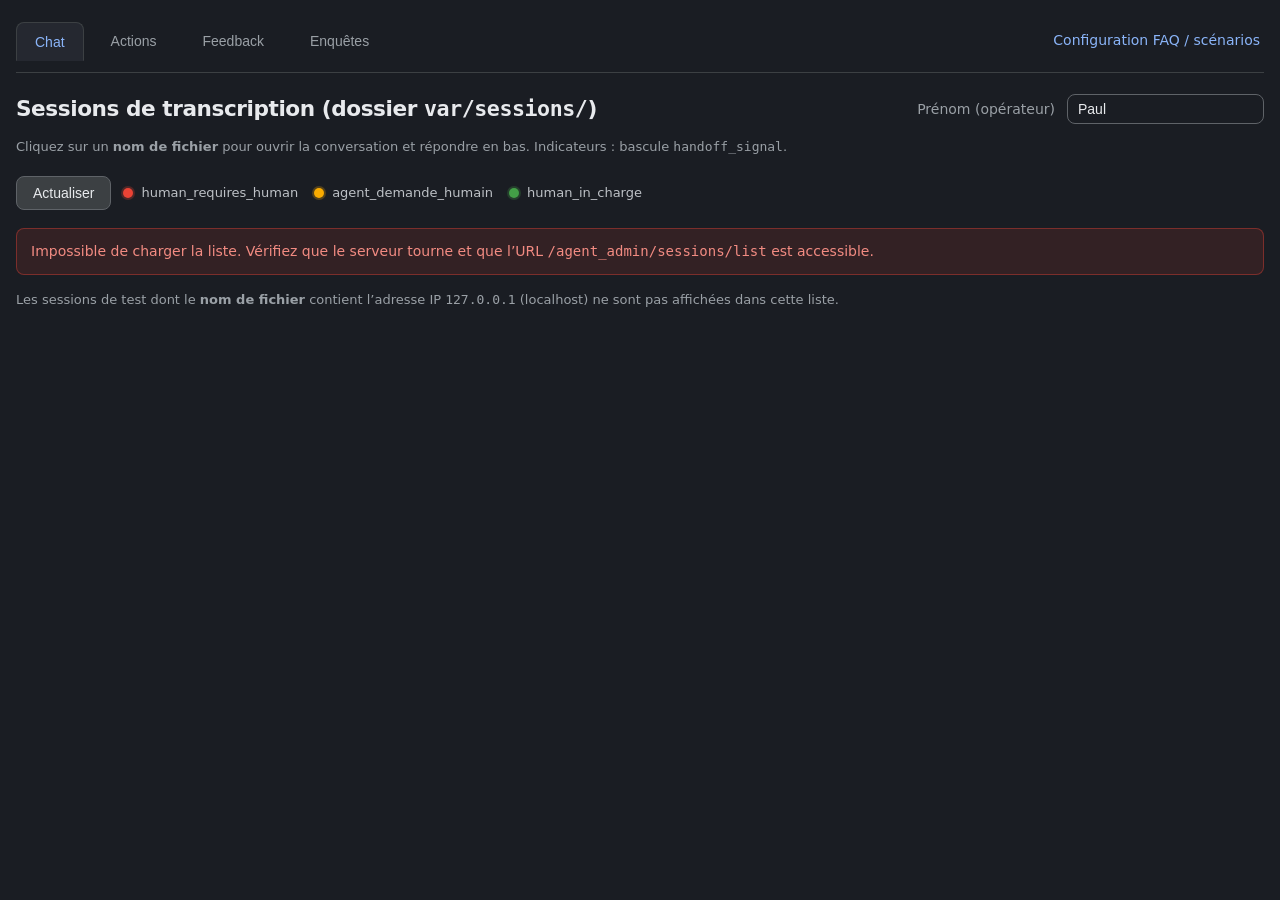
==== static/admin/agent_admin.htm @ ee6180fd "First commit" ====
<!DOCTYPE html>
<html lang="fr">
<head>
  <meta charset="UTF-8" />
  <meta name="viewport" content="width=device-width, initial-scale=1.0" />
  <title>Sessions chat — admin</title>
  <style>
    * { box-sizing: border-box; }
    body {
      font-family: system-ui, Segoe UI, Roboto, sans-serif;
      margin: 0;
      background: #1a1d23;
      color: #e8eaed;
      min-height: 100vh;
      line-height: 1.45;
    }
    .wrap {
      width: 100%;
      max-width: none;
      margin: 0;
      padding: 20px 16px 32px;
    }
    h1 {
      font-size: 1.35rem;
      font-weight: 600;
      margin: 0 0 6px;
      letter-spacing: -0.02em;
    }
    .sub {
      font-size: 13px;
      color: #9aa0a6;
      margin-bottom: 20px;
    }
    .toolbar {
      display: flex;
      flex-wrap: wrap;
      gap: 12px;
      align-items: center;
      margin-bottom: 18px;
    }
    button {
      background: #3c4043;
      color: #e8eaed;
      border: 1px solid #5f6368;
      border-radius: 8px;
      padding: 8px 16px;
      font-size: 14px;
      cursor: pointer;
    }
    button:hover { background: #4a4d51; }
    button.primary {
      background: #1a73e8;
      border-color: #1a73e8;
    }
    button.primary:hover { background: #1967d2; }
    button:disabled { opacity: 0.5; cursor: not-allowed; }
    .legend {
      display: flex;
      flex-wrap: wrap;
      gap: 16px;
      font-size: 13px;
      color: #bdc1c6;
    }
    .legend span {
      display: inline-flex;
      align-items: center;
      gap: 8px;
    }
    .dot {
      width: 10px;
      height: 10px;
      border-radius: 50%;
      flex-shrink: 0;
    }
    .dot-red { background: #ea4335; box-shadow: 0 0 0 2px rgba(234, 67, 53, 0.25); }
    .dot-orange { background: #f9ab00; box-shadow: 0 0 0 2px rgba(249, 171, 0, 0.25); }
    .dot-green { background: #43a047; box-shadow: 0 0 0 2px rgba(67, 160, 71, 0.25); }
    .err {
      background: rgba(234, 67, 53, 0.12);
      border: 1px solid rgba(234, 67, 53, 0.4);
      color: #f28b82;
      padding: 12px 14px;
      border-radius: 8px;
      font-size: 14px;
      margin-bottom: 16px;
    }
    .table-wrap {
      overflow-x: auto;
      border: 1px solid #3c4043;
      border-radius: 10px;
      background: #252830;
      width: 100%;
    }
    table {
      width: 100%;
      min-width: 1500px;
      border-collapse: collapse;
      font-size: 13px;
    }
    th, td {
      text-align: left;
      padding: 10px 12px;
      border-bottom: 1px solid #3c4043;
      vertical-align: middle;
    }
    th {
      background: #2d3139;
      color: #9aa0a6;
      font-weight: 600;
      font-size: 11px;
      text-transform: uppercase;
      letter-spacing: 0.04em;
    }
    tr:last-child td { border-bottom: none; }
    tr:hover td { background: rgba(255, 255, 255, 0.03); }
    tr.row-online td { font-weight: 700; }
    tr.row-last-user td { color: #ff6b6b; }
    tr.row-last-user td a { color: #ff6b6b !important; }
    .flags {
      display: flex;
      gap: 6px;
      align-items: center;
    }
    .mono {
      font-family: ui-monospace, "Cascadia Code", Consolas, monospace;
      font-size: 12px;
      word-break: break-all;
    }
    .last-message-cell {
      min-width: 280px;
      max-width: 520px;
    }
    .last-author {
      font-size: 11px;
      text-transform: uppercase;
      letter-spacing: 0.04em;
      color: #9aa0a6;
      margin-bottom: 4px;
      font-weight: 700;
    }
    .last-content {
      white-space: nowrap;
      overflow: hidden;
      text-overflow: ellipsis;
    }
    a.file-link {
      color: #8ab4f8;
      text-decoration: none;
    }
    a.file-link:hover { text-decoration: underline; }
    a.muted-link {
      color: #9aa0a6;
      font-size: 13px;
      text-decoration: none;
    }
    a.muted-link:hover { color: #bdc1c6; }
    .muted { color: #9aa0a6; }
    .loading { color: #9aa0a6; font-size: 14px; }
    .archive-btn {
      display: inline-flex;
      align-items: center;
      justify-content: center;
      width: 34px;
      height: 34px;
      padding: 0;
      border-radius: 8px;
      font-size: 18px;
      line-height: 1;
    }

    /* Vue conversation */
    #view-detail {
      display: none;
      flex-direction: column;
      min-height: calc(100vh - 56px);
    }
    #view-detail.active { display: flex; }
    #view-list.hidden { display: none; }
    .detail-top {
      margin-bottom: 16px;
    }
    .detail-top h1 { margin-bottom: 8px; }
    .detail-meta {
      font-size: 13px;
      color: #9aa0a6;
      display: flex;
      flex-wrap: wrap;
      gap: 12px 20px;
      align-items: center;
    }
    .detail-meta code { font-size: 12px; color: #bdc1c6; }
    .conv-wrap {
      flex: 1;
      display: flex;
      flex-direction: column;
      min-height: 320px;
      border: 1px solid #3c4043;
      border-radius: 10px;
      background: #252830;
      overflow: hidden;
    }
    #messages {
      flex: 1;
      overflow-y: auto;
      padding: 16px 18px;
      display: flex;
      flex-direction: column;
      gap: 12px;
    }
    .msg {
      max-width: 92%;
      padding: 10px 14px;
      border-radius: 12px;
      font-size: 14px;
      line-height: 1.45;
      white-space: pre-wrap;
      word-wrap: break-word;
    }
    .msg .msg-time {
      font-size: 11px;
      opacity: 0.75;
      margin-top: 6px;
    }
    .msg-user {
      align-self: flex-end;
      background: #3949ab;
      color: #fff;
      border-bottom-right-radius: 4px;
    }
    .msg-bot {
      align-self: flex-start;
      background: #3c4043;
      color: #e8eaed;
      border-bottom-left-radius: 4px;
    }
    .msg-human {
      align-self: flex-start;
      background: #1b3a2f;
      color: #c8e6c9;
      border-left: 3px solid #43a047;
      border-bottom-left-radius: 4px;
    }
    .msg-human .human-badge {
      font-size: 11px;
      font-weight: 700;
      letter-spacing: 0.06em;
      text-transform: uppercase;
      color: #81c784;
      margin-bottom: 6px;
    }
    .composer {
      display: flex;
      flex-direction: column;
      gap: 10px;
      padding: 14px 16px;
      border-top: 1px solid #3c4043;
      background: #2d3139;
    }
    .composer label {
      font-size: 12px;
      color: #9aa0a6;
      font-weight: 500;
    }
    .composer textarea {
      width: 100%;
      min-height: 72px;
      max-height: 200px;
      resize: vertical;
      font-family: inherit;
      font-size: 14px;
      padding: 10px 12px;
      border: 1px solid #5f6368;
      border-radius: 8px;
      background: #1a1d23;
      color: #e8eaed;
    }
    .composer textarea:focus {
      outline: none;
      border-color: #8ab4f8;
    }
    .composer-actions {
      display: flex;
      gap: 10px;
      align-items: center;
      flex-wrap: wrap;
    }
    .status-pill {
      display: inline-flex;
      align-items: center;
      gap: 6px;
      padding: 4px 10px;
      border-radius: 999px;
      border: 1px solid #5f6368;
      font-size: 12px;
    }
    .status-pill.online {
      border-color: #43a047;
      color: #81c784;
    }
    .composer-hint {
      font-size: 12px;
      color: #9aa0a6;
    }
    .panel-heading-row {
      display: flex;
      flex-wrap: wrap;
      align-items: center;
      justify-content: space-between;
      gap: 12px 20px;
      margin-bottom: 6px;
    }
    .panel-heading-row h1 {
      margin: 0;
      flex: 1 1 auto;
      min-width: min(100%, 280px);
    }
    .admin-prenom-bar {
      display: flex;
      flex-wrap: wrap;
      align-items: center;
      gap: 8px 12px;
      margin-bottom: 0;
      font-size: 14px;
      flex: 0 0 auto;
    }
    .admin-prenom-bar label {
      color: #9aa0a6;
      font-weight: 500;
    }
    .admin-prenom-bar .admin-prenom-input {
      min-width: 120px;
      max-width: 200px;
      padding: 6px 10px;
      border: 1px solid #5f6368;
      border-radius: 8px;
      background: #1a1d23;
      color: #e8eaed;
      font-size: 14px;
    }
    .admin-prenom-bar .admin-prenom-input:focus {
      outline: none;
      border-color: #8ab4f8;
    }
    .admin-tabs-row {
      display: flex;
      flex-wrap: wrap;
      align-items: flex-end;
      justify-content: space-between;
      gap: 12px 16px;
      margin-bottom: 20px;
      border-bottom: 1px solid #3c4043;
      padding-bottom: 12px;
    }
    .admin-tabs {
      display: flex;
      flex-wrap: wrap;
      gap: 8px;
      margin-bottom: 0;
      border-bottom: none;
      padding-bottom: 0;
      flex: 1 1 auto;
    }
    .admin-config-link {
      color: #8ab4f8;
      font-size: 14px;
      text-decoration: none;
      padding: 10px 4px;
      white-space: nowrap;
      flex-shrink: 0;
    }
    .admin-config-link:hover {
      text-decoration: underline;
    }
    .admin-tabs button.tab {
      background: transparent;
      border: 1px solid transparent;
      border-radius: 8px 8px 0 0;
      padding: 10px 18px;
      font-size: 14px;
      font-weight: 500;
      color: #9aa0a6;
    }
    .admin-tabs button.tab:hover {
      background: rgba(255, 255, 255, 0.04);
      color: #e8eaed;
    }
    .admin-tabs button.tab.active {
      background: #252830;
      border-color: #3c4043;
      border-bottom-color: #252830;
      color: #8ab4f8;
      margin-bottom: -1px;
    }
    .tab-panel.hidden { display: none; }
    .record-detail {
      margin-top: 18px;
      border: 1px solid #3c4043;
      border-radius: 10px;
      background: #1a1d23;
      padding: 14px 16px;
      display: none;
    }
    .record-detail.open { display: block; }
    .record-detail pre {
      margin: 12px 0 0;
      padding: 12px;
      background: #252830;
      border-radius: 8px;
      overflow-x: auto;
      font-size: 12px;
      line-height: 1.4;
      white-space: pre-wrap;
      word-break: break-word;
    }
    .record-detail-head {
      display: flex;
      flex-wrap: wrap;
      gap: 10px 16px;
      align-items: center;
      justify-content: space-between;
    }
    tr.row-record-selected td { background: rgba(138, 180, 248, 0.08); }
  </style>
</head>
<body>
  <div class="wrap">
    <datalist id="prenoms-suggestions">
      <option value="Paul"></option>
      <option value="Pierre"></option>
      <option value="Anne"></option>
    </datalist>
    <div id="view-list">
      <div class="admin-tabs-row">
        <nav class="admin-tabs" id="admin-tabs" aria-label="Sections admin">
          <button type="button" class="tab active" data-tab="chat">Chat</button>
          <button type="button" class="tab" data-tab="actions">Actions</button>
          <button type="button" class="tab" data-tab="feedback">Feedback</button>
          <button type="button" class="tab" data-tab="surveys">Enquêtes</button>
        </nav>
        <a class="admin-config-link" href="/admin/configuration.htm">Configuration FAQ / scénarios</a>
      </div>

      <div id="panel-chat" class="tab-panel">
        <div class="panel-heading-row">
          <h1>Sessions de transcription (dossier <code>var/sessions/</code>)</h1>
          <div class="admin-prenom-bar">
            <label for="admin-prenom">Prénom (opérateur)</label>
            <input
              type="text"
              id="admin-prenom"
              class="admin-prenom-input"
              list="prenoms-suggestions"
              placeholder="Paul"
              autocomplete="off"
              maxlength="200"
            />
          </div>
        </div>
        <p class="sub">Cliquez sur un <strong>nom de fichier</strong> pour ouvrir la conversation et répondre en bas. Indicateurs : bascule <code>handoff_signal</code>.</p>
        <div class="toolbar">
          <button type="button" id="btn-refresh">Actualiser</button>
          <div class="legend">
            <span><span class="dot dot-red" aria-hidden="true"></span> human_requires_human</span>
            <span><span class="dot dot-orange" aria-hidden="true"></span> agent_demande_humain</span>
            <span><span class="dot dot-green" aria-hidden="true"></span> human_in_charge</span>
          </div>
        </div>
        <div id="msg"></div>
        <div id="content" class="loading">Chargement…</div>
        <p class="sub list-filter-note">Les sessions de test dont le <strong>nom de fichier</strong> contient l’adresse IP <code>127.0.0.1</code> (localhost) ne sont pas affichées dans cette liste.</p>
      </div>

      <div id="panel-actions" class="tab-panel hidden">
        <h1>Call to action (dossier <code>var/records/actions/</code>)</h1>
        <p class="sub">Rappels, newsletter et autres actions enregistrées par l’agent.</p>
        <div class="toolbar">
          <button type="button" class="btn-tab-refresh" data-sources="actions">Actualiser</button>
        </div>
        <div class="tab-msg" data-panel="actions"></div>
        <div class="tab-content loading" data-panel="actions">Chargement…</div>
        <div class="record-detail" id="record-detail-actions" data-panel="actions"></div>
      </div>

      <div id="panel-feedback" class="tab-panel hidden">
        <h1>Feedbacks (dossiers <code>var/records/feedback/</code> et <code>var/records/feedback_agent/</code>)</h1>
        <p class="sub">Retours sur les pages et notation de l’agent conversationnel.</p>
        <div class="toolbar">
          <button type="button" class="btn-tab-refresh" data-sources="feedback,feedback_agent">Actualiser</button>
        </div>
        <div class="tab-msg" data-panel="feedback"></div>
        <div class="tab-content loading" data-panel="feedback">Chargement…</div>
        <div class="record-detail" id="record-detail-feedback" data-panel="feedback"></div>
      </div>

      <div id="panel-surveys" class="tab-panel hidden">
        <h1>Enquêtes (dossier <code>var/records/surveys/</code>)</h1>
        <p class="sub">Réponses aux sondages rapides proposés par le chat.</p>
        <div class="toolbar">
          <button type="button" class="btn-tab-refresh" data-sources="surveys">Actualiser</button>
        </div>
        <div class="tab-msg" data-panel="surveys"></div>
        <div class="tab-content loading" data-panel="surveys">Chargement…</div>
        <div class="record-detail" id="record-detail-surveys" data-panel="surveys"></div>
      </div>
    </div>

    <div id="view-detail">
      <div class="detail-top">
        <a class="muted-link" href="/agent_admin/" id="detail-back">← Retour à la liste</a>
        <div class="panel-heading-row">
          <h1 id="detail-title">Conversation</h1>
          <div class="admin-prenom-bar">
            <label for="admin-prenom-detail">Prénom (opérateur)</label>
            <input
              type="text"
              id="admin-prenom-detail"
              class="admin-prenom-input"
              list="prenoms-suggestions"
              placeholder="Paul"
              autocomplete="off"
              maxlength="200"
            />
          </div>
        </div>
        <div class="detail-meta" id="detail-meta"></div>
      </div>
      <div class="conv-wrap">
        <div id="messages"></div>
        <div class="composer">
          <label for="human-reply">Réponse humaine (visible côté <code>chat.htm</code> avec le badge Humain)</label>
          <textarea id="human-reply" placeholder="Votre message au visiteur…" maxlength="8000"></textarea>
          <div class="composer-actions">
            <button type="button" class="primary" id="btn-send-human">Envoyer la réponse</button>
            <button type="button" id="btn-reload-conv">Recharger</button>
            <span class="composer-hint" id="send-status"></span>
          </div>
        </div>
      </div>
    </div>
  </div>
  <script src="/static/admin/admin-auth.js"></script>
  <script>
    const fetch = AdminAuth.fetch.bind(AdminAuth);
    const API_LIST = "/agent_admin/sessions/list";
    const API_ARCHIVE = "/agent_admin/sessions/archive";
    const API_RECORDS_LIST = "/agent_admin/records/list";
    const API_RECORDS_FILE = "/agent_admin/records/file";
    const API_POLL = "/agent/prompt";
    const API_HUMAN = "/agent_admin/human";
    const API_HUMAN_IN_CHARGE = "/agent_admin/human-in-charge";
    const STORAGE_PRENOM = "agent_admin_prenom";
    const TAB_IDS = ["chat", "actions", "feedback", "surveys"];
    const TAB_LABELS = {
      chat: "Chat",
      actions: "Actions",
      feedback: "Feedback",
      surveys: "Enquêtes",
    };
    const RECORD_SOURCES_BY_TAB = {
      actions: ["actions"],
      feedback: ["feedback", "feedback_agent"],
      surveys: ["surveys"],
    };

    const viewList = document.getElementById("view-list");
    const viewDetail = document.getElementById("view-detail");
    const messagesEl = document.getElementById("messages");
    const detailMeta = document.getElementById("detail-meta");
    const detailTitle = document.getElementById("detail-title");
    const humanReply = document.getElementById("human-reply");
    const btnSendHuman = document.getElementById("btn-send-human");
    const btnReloadConv = document.getElementById("btn-reload-conv");
    const sendStatus = document.getElementById("send-status");

    let detailQueryFile = null;
    let detailQuerySession = null;
    let detailHumanInCharge = false;
    let activeTab = "chat";
    let selectedRecord = null;

    function esc(s) {
      if (s == null || s === "") return "—";
      const t = document.createElement("div");
      t.textContent = String(s);
      return t.innerHTML;
    }

    function dot(className, title) {
      return '<span class="dot ' + className + '" title="' + esc(title) + '" role="img" aria-label="' + esc(title) + '"></span>';
    }

    function isLocalhostSessionFilename(file) {
      return String(file || "").includes("127.0.0.1");
    }

    function updateTabLabel(tabId, count) {
      const btn = document.querySelector('#admin-tabs button.tab[data-tab="' + tabId + '"]');
      if (!btn) return;
      const label = TAB_LABELS[tabId] || tabId;
      const n = Math.max(0, Number(count) || 0);
      btn.textContent = label + " (" + n + ")";
    }

    async function countChatSessions() {
      const r = await fetch(API_LIST, { credentials: "same-origin" });
      if (!r.ok) throw new Error("HTTP " + r.status);
      const data = await r.json();
      return (Array.isArray(data.sessions) ? data.sessions : []).filter(function (s) {
        return !isLocalhostSessionFilename(s && s.file);
      }).length;
    }

    async function countRecordsForTab(tabId) {
      const sources = RECORD_SOURCES_BY_TAB[tabId] || [];
      if (!sources.length) return 0;
      const batches = await Promise.all(sources.map(fetchRecordsForSource));
      return batches.flat().length;
    }

    async function refreshAllTabCounts() {
      const results = await Promise.allSettled([
        countChatSessions(),
        countRecordsForTab("actions"),
        countRecordsForTab("feedback"),
        countRecordsForTab("surveys"),
      ]);
      if (results[0].status === "fulfilled") updateTabLabel("chat", results[0].value);
      if (results[1].status === "fulfilled") updateTabLabel("actions", results[1].value);
      if (results[2].status === "fulfilled") updateTabLabel("feedback", results[2].value);
      if (results[3].status === "fulfilled") updateTabLabel("surveys", results[3].value);
    }

    function renderRows(sessions) {
      if (!sessions.length) {
        return '<p class="muted">Aucun fichier de session trouvé (JSON de transcription dans <code>var/sessions/</code>).</p>';
      }
      let html = '<div class="table-wrap"><table><thead><tr>';
      html += "<th>Signaux</th><th>Etat</th><th>En ligne</th><th>Dernier message</th><th>Session</th><th>Mise à jour</th><th>IP</th><th>Archiver</th>";
      html += "</tr></thead><tbody>";
      for (const s of sessions) {
        const flags = [];
        if (s.human_requires_human) flags.push(dot("dot-red", "human_requires_human"));
        if (s.agent_demande_humain) flags.push(dot("dot-orange", "agent_demande_humain"));
        if (s.human_in_charge) flags.push(dot("dot-green", "human_in_charge"));
        const flagCell = flags.length ? '<span class="flags">' + flags.join("") + "</span>" : '<span class="muted">—</span>';
        const stateCell = s.human_in_charge ? '<span class="status-pill">Humain actif</span>' : '<span class="muted">Agent</span>';
        const onlineCell = s.client_online
          ? '<span class="status-pill online">En ligne</span>'
          : '<span class="muted">Hors ligne</span>';
        const lastPoll = s.client_last_poll_at ? "<div class=\"muted\" style=\"font-size:11px;margin-top:4px;\">" + esc(s.client_last_poll_at) + "</div>" : "";
        const author = s.last_message_author ? String(s.last_message_author) : "—";
        const lastContentRaw = s.last_message_content != null ? String(s.last_message_content) : "";
        const lastContent = lastContentRaw || "—";
        const hrefConv = "/agent_admin/?file=" + encodeURIComponent(s.file);
        const archiveTitle = "Archiver ce fichier";
        const rowClasses = [
          s.client_online ? "row-online" : "",
          s.last_message_role === "user" ? "row-last-user" : "",
        ]
          .filter(Boolean)
          .join(" ");
        html += "<tr" + (rowClasses ? ' class="' + rowClasses + '"' : "") + ">";
        html += "<td>" + flagCell + "</td>";
        html += "<td>" + stateCell + "</td>";
        html += "<td>" + onlineCell + lastPoll + "</td>";
        html += '<td class="last-message-cell"><a class="file-link" href="' + esc(hrefConv) + '" title="' + esc(lastContentRaw || "") + '"><div class="last-author">' + esc(author) + '</div><div class="last-content">' + esc(lastContent) + "</div></a></td>";
        html += '<td class="mono">' + esc(s.sessionId) + "</td>";
        html += "<td>" + esc(s.updated_at || s.started_at) + "</td>";
        html += '<td class="mono">' + esc(s.client_ip) + "</td>";
        html += '<td><button type="button" class="archive-btn" data-archive-file="' + esc(s.file) + '" title="' + esc(archiveTitle) + '" aria-label="' + esc(archiveTitle) + '">🗑️</button></td>';
        html += "</tr>";
      }
      html += "</tbody></table></div>";
      return html;
    }

    async function archiveSessionFile(file) {
      const safeFile = (file || "").trim();
      if (!safeFile) return;
      const ok = window.confirm("Archiver la session " + safeFile + " ?");
      if (!ok) return;
      const msg = document.getElementById("msg");
      try {
        const r = await fetch(API_ARCHIVE, {
          method: "POST",
          headers: { "Content-Type": "application/json" },
          credentials: "same-origin",
          body: JSON.stringify({ file: safeFile }),
        });
        const data = await r.json().catch(function () {
          return {};
        });
        if (!r.ok) {
          const detail = data && data.detail != null ? data.detail : "Erreur " + r.status;
          throw new Error(typeof detail === "string" ? detail : JSON.stringify(detail));
        }
        msg.innerHTML = "";
        await loadList();
      } catch (e) {
        msg.innerHTML = '<div class="err">Archivage impossible : ' + esc(e && e.message ? e.message : String(e)) + "</div>";
      }
    }

    async function loadList() {
      const content = document.getElementById("content");
      const msg = document.getElementById("msg");
      msg.innerHTML = "";
      content.className = "loading";
      content.textContent = "Chargement…";
      try {
        const r = await fetch(API_LIST, { credentials: "same-origin" });
        if (!r.ok) throw new Error("HTTP " + r.status);
        const data = await r.json();
        const sessions = (Array.isArray(data.sessions) ? data.sessions : []).filter(function (s) {
          return !isLocalhostSessionFilename(s && s.file);
        });
        content.className = "";
        content.innerHTML = renderRows(sessions);
        updateTabLabel("chat", sessions.length);
      } catch (e) {
        content.className = "";
        content.innerHTML = "";
        msg.innerHTML =
          '<div class="err">Impossible de charger la liste. Vérifiez que le serveur tourne et que l’URL <code>' +
          esc(API_LIST) +
          "</code> est accessible.</div>";
      }
    }

    function parseDetailParams() {
      const p = new URLSearchParams(window.location.search);
      const file = p.get("file");
      const session = p.get("session");
      detailQueryFile = file && file.trim() ? file.trim() : null;
      detailQuerySession = session && session.trim() ? session.trim() : null;
      return !!(detailQueryFile || detailQuerySession);
    }

    function transcriptUrl() {
      if (detailQueryFile) return API_POLL + "?file=" + encodeURIComponent(detailQueryFile);
      return API_POLL + "?sessionId=" + encodeURIComponent(detailQuerySession);
    }

    function formatTime(iso) {
      if (!iso) return "";
      const d = Date.parse(iso);
      if (isNaN(d)) return String(iso);
      return new Date(d).toLocaleString();
    }

    function renderConversationMessages(messages) {
      messagesEl.innerHTML = "";
      if (!messages || !messages.length) {
        messagesEl.innerHTML = '<p class="muted" style="margin:0;">Aucun message dans ce fichier.</p>';
        return;
      }
      for (const m of messages) {
        if (!m || typeof m.role !== "string") continue;
        const role = m.role.toLowerCase();
        const text = m.content != null ? String(m.content) : "";
        const div = document.createElement("div");
        const time = m.at ? formatTime(m.at) : "";
        if (role === "user") {
          div.className = "msg msg-user";
          div.textContent = text;
        } else if (role === "assistant") {
          const fromHuman = m.from_human === true;
          div.className = fromHuman ? "msg msg-human" : "msg msg-bot";
          if (fromHuman) {
            const badge = document.createElement("div");
            badge.className = "human-badge";
            const pn = m.prenom != null ? String(m.prenom).trim() : "";
            badge.textContent = pn ? "Humain — " + pn : "Humain";
            div.appendChild(badge);
          }
          const span = document.createElement("div");
          span.textContent = text;
          div.appendChild(span);
        } else {
          continue;
        }
        if (time) {
          const t = document.createElement("div");
          t.className = "msg-time";
          t.textContent = time;
          div.appendChild(t);
        }
        messagesEl.appendChild(div);
      }
      messagesEl.scrollTop = messagesEl.scrollHeight;
    }

    async function loadConversation() {
      sendStatus.textContent = "";
      try {
        const r = await fetch(transcriptUrl(), { credentials: "same-origin" });
        if (!r.ok) throw new Error("HTTP " + r.status);
        const data = await r.json();
        const file = data.file != null ? String(data.file) : detailQueryFile || "";
        const sid = data.sessionId != null ? String(data.sessionId) : detailQuerySession || "";
        detailHumanInCharge = data.human_in_charge === true;
        detailTitle.textContent = file || "Conversation";
        let metaHtml =
          (file ? "<span>Fichier : <code>" + esc(file) + "</code></span>" : "") +
          (sid ? "<span>Session : <code>" + esc(sid) + "</code></span>" : "") +
          (data.updated_at ? "<span>Mise à jour : " + esc(String(data.updated_at)) + "</span>" : "") +
          "<span>" +
          (detailHumanInCharge
            ? '<span class="status-pill"><span class="dot dot-green"></span>Human in charge: actif</span>'
            : '<span class="status-pill">Human in charge: inactif</span>') +
          "</span>" +
          '<span><button type="button" id="btn-toggle-human">' +
          (detailHumanInCharge ? "Redonner la main a l'agent" : "Passer en humain") +
          "</button></span>";
        if (file) {
          metaHtml +=
            ' <span><a class="file-link" href="' +
            esc("/agent_admin/sessions/file?file=" + encodeURIComponent(file)) +
            '" target="_blank" rel="noopener">Ouvrir le JSON brut</a></span>';
        }
        detailMeta.innerHTML = metaHtml;
        const btnToggle = document.getElementById("btn-toggle-human");
        if (btnToggle) {
          btnToggle.addEventListener("click", toggleHumanInCharge);
        }
        const msgs = Array.isArray(data.messages) ? data.messages : [];
        renderConversationMessages(msgs);
      } catch (e) {
        messagesEl.innerHTML =
          '<p class="err" style="margin:0;">Impossible de charger la conversation.</p>';
      }
    }

    async function sendHumanReply() {
      const text = (humanReply.value || "").trim();
      if (!text) {
        sendStatus.textContent = "Saisissez un message.";
        return;
      }
      btnSendHuman.disabled = true;
      sendStatus.textContent = "Envoi…";
      const body = { content: text };
      if (detailQueryFile) body.file = detailQueryFile;
      else body.sessionId = detailQuerySession;
      const prenom = getAdminPrenom();
      if (prenom) body.prenom = prenom;
      try {
        const r = await fetch(API_HUMAN, {
          method: "POST",
          headers: { "Content-Type": "application/json" },
          credentials: "same-origin",
          body: JSON.stringify(body),
        });
        const data = await r.json().catch(function () {
          return {};
        });
        if (!r.ok) {
          const d = data.detail != null ? data.detail : "Erreur " + r.status;
          throw new Error(typeof d === "string" ? d : JSON.stringify(d));
        }
        humanReply.value = "";
        sendStatus.textContent = "Envoyé.";
        detailHumanInCharge = true;
        await loadConversation();
      } catch (e) {
        sendStatus.textContent = e && e.message ? e.message : String(e);
      } finally {
        btnSendHuman.disabled = false;
      }
    }

    async function toggleHumanInCharge() {
      sendStatus.textContent = "Mise a jour etat...";
      const body = { active: !detailHumanInCharge };
      if (detailQueryFile) body.file = detailQueryFile;
      else body.sessionId = detailQuerySession;
      try {
        const r = await fetch(API_HUMAN_IN_CHARGE, {
          method: "POST",
          headers: { "Content-Type": "application/json" },
          credentials: "same-origin",
          body: JSON.stringify(body),
        });
        const data = await r.json().catch(function () {
          return {};
        });
        if (!r.ok) {
          const d = data.detail != null ? data.detail : "Erreur " + r.status;
          throw new Error(typeof d === "string" ? d : JSON.stringify(d));
        }
        detailHumanInCharge = !!data.human_in_charge;
        sendStatus.textContent = detailHumanInCharge
          ? "Mode humain active."
          : "Main rendue a l'agent.";
        await loadConversation();
      } catch (e) {
        sendStatus.textContent = e && e.message ? e.message : String(e);
      }
    }

    function tabFromUrl() {
      const p = new URLSearchParams(window.location.search);
      const t = (p.get("tab") || "chat").trim().toLowerCase();
      return TAB_IDS.indexOf(t) >= 0 ? t : "chat";
    }

    function setTabInUrl(tab) {
      const p = new URLSearchParams(window.location.search);
      if (tab === "chat") p.delete("tab");
      else p.set("tab", tab);
      p.delete("record");
      p.delete("source");
      const q = p.toString();
      const path = window.location.pathname + (q ? "?" + q : "");
      window.history.replaceState(null, "", path);
    }

    function switchTab(tab, options) {
      const opts = options || {};
      if (TAB_IDS.indexOf(tab) < 0) tab = "chat";
      activeTab = tab;
      document.querySelectorAll("#admin-tabs .tab").forEach(function (btn) {
        btn.classList.toggle("active", btn.getAttribute("data-tab") === tab);
      });
      TAB_IDS.forEach(function (id) {
        const panel = document.getElementById("panel-" + id);
        if (panel) panel.classList.toggle("hidden", id !== tab);
      });
      if (!opts.skipUrl) setTabInUrl(tab);
      if (tab === "chat") loadList();
      else loadRecordsTab(tab);
    }

    function renderRecordRows(records, tabId) {
      if (!records.length) {
        return '<p class="muted">Aucun enregistrement JSON dans ce dossier.</p>';
      }
      let html = '<div class="table-wrap"><table><thead><tr>';
      html += "<th>Type</th><th>Résumé</th><th>Session</th><th>Date</th><th>Fichier</th>";
      html += "</tr></thead><tbody>";
      for (const r of records) {
        const isSel =
          selectedRecord &&
          selectedRecord.tab === tabId &&
          selectedRecord.source === r._source &&
          selectedRecord.file === r.file;
        html += '<tr class="record-row' + (isSel ? " row-record-selected" : "") + '" data-record-tab="' + esc(tabId) + '" data-record-source="' + esc(r._source) + '" data-record-file="' + esc(r.file) + '">';
        html += "<td>" + esc(r.prefix || "—") + (r._source === "feedback_agent" ? ' <span class="muted">(agent)</span>' : "") + "</td>";
        html += '<td class="last-message-cell"><div class="last-content">' + esc(r.summary || "—") + "</div></td>";
        html += '<td class="mono">' + esc(r.session_id || "—") + "</td>";
        html += "<td>" + esc(r.at || r.updated_at) + "</td>";
        html += '<td class="mono"><a class="file-link record-file-link" href="#">' + esc(r.file) + "</a></td>";
        html += "</tr>";
      }
      html += "</tbody></table></div>";
      return html;
    }

    async function fetchRecordsForSource(source) {
      const r = await fetch(API_RECORDS_LIST + "?source=" + encodeURIComponent(source), {
        credentials: "same-origin",
      });
      if (!r.ok) throw new Error("HTTP " + r.status);
      const data = await r.json();
      const list = Array.isArray(data.records) ? data.records : [];
      return list.map(function (row) {
        return Object.assign({}, row, { _source: source });
      });
    }

    async function loadRecordsTab(tabId) {
      const content = document.querySelector('.tab-content[data-panel="' + tabId + '"]');
      const msg = document.querySelector('.tab-msg[data-panel="' + tabId + '"]');
      if (!content) return;
      if (msg) msg.innerHTML = "";
      content.className = "tab-content loading";
      content.textContent = "Chargement…";
      const sources = RECORD_SOURCES_BY_TAB[tabId] || [];
      try {
        const batches = await Promise.all(sources.map(fetchRecordsForSource));
        const merged = batches
          .flat()
          .sort(function (a, b) {
            const ta = Date.parse(a.at || a.updated_at || "") || 0;
            const tb = Date.parse(b.at || b.updated_at || "") || 0;
            return tb - ta;
          });
        content.className = "tab-content";
        content.innerHTML = renderRecordRows(merged, tabId);
        updateTabLabel(tabId, merged.length);
        if (selectedRecord && selectedRecord.tab === tabId) {
          await showRecordDetail(selectedRecord.source, selectedRecord.file, tabId, { skipScroll: true });
        }
      } catch (e) {
        content.className = "tab-content";
        content.innerHTML = "";
        if (msg) {
          msg.innerHTML =
            '<div class="err">Impossible de charger les enregistrements (<code>' +
            esc(API_RECORDS_LIST) +
            "</code>).</div>";
        }
      }
    }

    async function showRecordDetail(source, file, tabId, options) {
      const opts = options || {};
      const box = document.getElementById("record-detail-" + tabId);
      if (!box) return;
      selectedRecord = { tab: tabId, source: source, file: file };
      document.querySelectorAll(".record-row").forEach(function (tr) {
        const match =
          tr.getAttribute("data-record-tab") === tabId &&
          tr.getAttribute("data-record-source") === source &&
          tr.getAttribute("data-record-file") === file;
        tr.classList.toggle("row-record-selected", match);
      });
      box.classList.add("open");
      box.innerHTML =
        '<div class="record-detail-head"><strong class="mono">' +
        esc(file) +
        '</strong><button type="button" class="btn-close-record">Fermer</button></div><p class="loading" style="margin:12px 0 0;">Chargement…</p>';
      if (!opts.skipScroll) box.scrollIntoView({ behavior: "smooth", block: "nearest" });
      try {
        const r = await fetch(
          API_RECORDS_FILE + "?source=" + encodeURIComponent(source) + "&file=" + encodeURIComponent(file),
          { credentials: "same-origin" }
        );
        const data = await r.json().catch(function () {
          return {};
        });
        if (!r.ok) {
          const detail = data && data.detail != null ? data.detail : "Erreur " + r.status;
          throw new Error(typeof detail === "string" ? detail : JSON.stringify(detail));
        }
        const raw = data.data != null ? data.data : data;
        const jsonLink =
          "/agent_admin/records/file?source=" +
          encodeURIComponent(source) +
          "&file=" +
          encodeURIComponent(file);
        box.innerHTML =
          '<div class="record-detail-head"><div><strong class="mono">' +
          esc(file) +
          '</strong> <span class="muted">(' +
          esc(source) +
          ')</span></div><div><a class="file-link" href="' +
          esc(jsonLink) +
          '" target="_blank" rel="noopener">JSON brut</a> · <button type="button" class="btn-close-record">Fermer</button></div></div><pre>' +
          esc(JSON.stringify(raw, null, 2)) +
          "</pre>";
      } catch (e) {
        box.innerHTML =
          '<div class="record-detail-head"><strong class="mono">' +
          esc(file) +
          '</strong><button type="button" class="btn-close-record">Fermer</button></div><p class="err" style="margin:12px 0 0;">' +
          esc(e && e.message ? e.message : String(e)) +
          "</p>";
      }
    }

    function closeRecordDetail(tabId) {
      selectedRecord = null;
      const box = document.getElementById("record-detail-" + tabId);
      if (box) {
        box.classList.remove("open");
        box.innerHTML = "";
      }
      document.querySelectorAll('.record-row[data-record-tab="' + tabId + '"]').forEach(function (tr) {
        tr.classList.remove("row-record-selected");
      });
    }

    function showDetail() {
      viewList.classList.add("hidden");
      viewDetail.classList.add("active");
      document.getElementById("detail-back").href = "/agent_admin/?tab=chat";
      loadConversation();
    }

    document.getElementById("btn-refresh").addEventListener("click", loadList);
    document.querySelectorAll("#admin-tabs .tab").forEach(function (btn) {
      btn.addEventListener("click", function () {
        switchTab(btn.getAttribute("data-tab") || "chat");
      });
    });
    document.querySelectorAll(".btn-tab-refresh").forEach(function (btn) {
      btn.addEventListener("click", function () {
        const panel = btn.closest(".tab-panel");
        if (!panel || !panel.id) return;
        const tabId = panel.id.replace("panel-", "");
        loadRecordsTab(tabId);
      });
    });
    document.addEventListener("click", function (event) {
      const target = event.target;
      if (!(target instanceof Element)) return;
      const btn = target.closest("[data-archive-file]");
      if (btn) {
        archiveSessionFile(btn.getAttribute("data-archive-file"));
        return;
      }
      const closeRec = target.closest(".btn-close-record");
      if (closeRec) {
        const panel = closeRec.closest(".record-detail");
        if (panel && panel.getAttribute("data-panel")) {
          closeRecordDetail(panel.getAttribute("data-panel"));
        }
        return;
      }
      const row = target.closest(".record-row");
      if (row) {
        event.preventDefault();
        const tabId = row.getAttribute("data-record-tab");
        const source = row.getAttribute("data-record-source");
        const file = row.getAttribute("data-record-file");
        if (tabId && source && file) showRecordDetail(source, file, tabId);
        return;
      }
      const recLink = target.closest(".record-file-link");
      if (recLink) {
        event.preventDefault();
        const tr = recLink.closest(".record-row");
        if (tr) {
          const tabId = tr.getAttribute("data-record-tab");
          const source = tr.getAttribute("data-record-source");
          const file = tr.getAttribute("data-record-file");
          if (tabId && source && file) showRecordDetail(source, file, tabId);
        }
      }
    });
    btnSendHuman.addEventListener("click", sendHumanReply);
    btnReloadConv.addEventListener("click", loadConversation);

    function getAdminPrenom() {
      const el =
        document.getElementById("admin-prenom") || document.getElementById("admin-prenom-detail");
      return el ? (el.value || "").trim() : "";
    }

    function syncAdminPrenomInputs(value, sourceEl) {
      document.querySelectorAll(".admin-prenom-input").forEach(function (input) {
        if (input !== sourceEl) input.value = value;
      });
      localStorage.setItem(STORAGE_PRENOM, value);
    }

    (function initPrenomField() {
      const stored = localStorage.getItem(STORAGE_PRENOM);
      const initial = stored === null || stored === "" ? "Paul" : stored;
      document.querySelectorAll(".admin-prenom-input").forEach(function (el) {
        el.value = initial;
        el.addEventListener("input", function () {
          syncAdminPrenomInputs(el.value, el);
        });
      });
    })();

    if (parseDetailParams()) {
      showDetail();
    } else {
      activeTab = tabFromUrl();
      switchTab(activeTab, { skipUrl: true });
      refreshAllTabCounts();
    }
  </script>
  <!--
    Liste admin : les fichiers de session dont le nom contient « 127.0.0.1 »
    (tests locaux, ex. speedtest) sont masqués — voir isLocalhostSessionFilename().
  -->
</body>
</html>
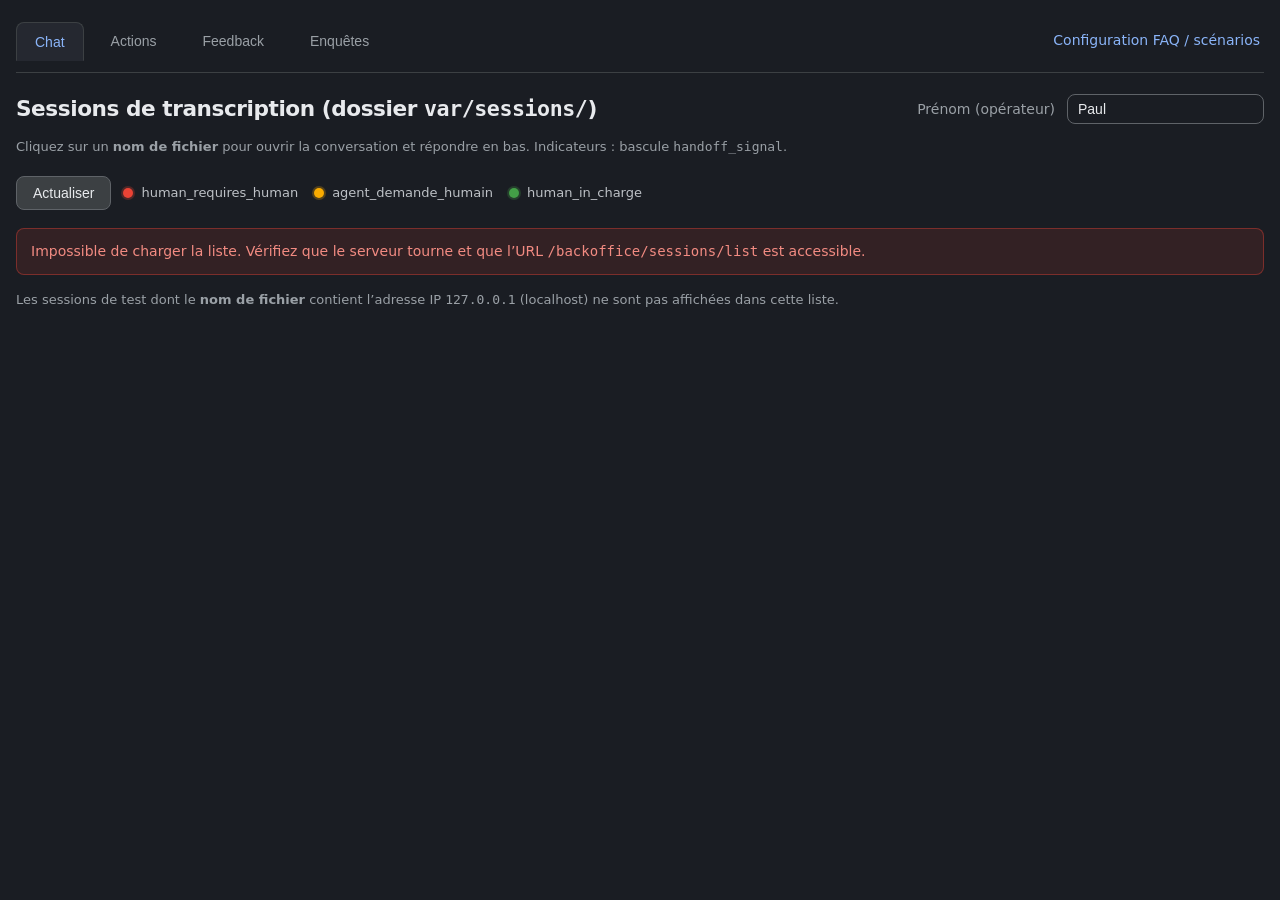
==== commit 4c7f294f: "Clarification of backoffice access" ====
--- a/static/admin/agent_admin.htm
+++ b/static/admin/agent_admin.htm
@@ -506,7 +506,7 @@
 
     <div id="view-detail">
       <div class="detail-top">
-        <a class="muted-link" href="/agent_admin/" id="detail-back">← Retour à la liste</a>
+        <a class="muted-link" href="/backoffice/" id="detail-back">← Retour à la liste</a>
         <div class="panel-heading-row">
           <h1 id="detail-title">Conversation</h1>
           <div class="admin-prenom-bar">
@@ -541,13 +541,13 @@
   <script src="/static/admin/admin-auth.js"></script>
   <script>
     const fetch = AdminAuth.fetch.bind(AdminAuth);
-    const API_LIST = "/agent_admin/sessions/list";
-    const API_ARCHIVE = "/agent_admin/sessions/archive";
-    const API_RECORDS_LIST = "/agent_admin/records/list";
-    const API_RECORDS_FILE = "/agent_admin/records/file";
+    const API_LIST = "/backoffice/sessions/list";
+    const API_ARCHIVE = "/backoffice/sessions/archive";
+    const API_RECORDS_LIST = "/backoffice/records/list";
+    const API_RECORDS_FILE = "/backoffice/records/file";
     const API_POLL = "/agent/prompt";
-    const API_HUMAN = "/agent_admin/human";
-    const API_HUMAN_IN_CHARGE = "/agent_admin/human-in-charge";
+    const API_HUMAN = "/backoffice/human";
+    const API_HUMAN_IN_CHARGE = "/backoffice/human-in-charge";
     const STORAGE_PRENOM = "agent_admin_prenom";
     const TAB_IDS = ["chat", "actions", "feedback", "surveys"];
     const TAB_LABELS = {
@@ -651,7 +651,7 @@
         const author = s.last_message_author ? String(s.last_message_author) : "—";
         const lastContentRaw = s.last_message_content != null ? String(s.last_message_content) : "";
         const lastContent = lastContentRaw || "—";
-        const hrefConv = "/agent_admin/?file=" + encodeURIComponent(s.file);
+        const hrefConv = "/backoffice/?file=" + encodeURIComponent(s.file);
         const archiveTitle = "Archiver ce fichier";
         const rowClasses = [
           s.client_online ? "row-online" : "",
@@ -815,7 +815,7 @@
         if (file) {
           metaHtml +=
             ' <span><a class="file-link" href="' +
-            esc("/agent_admin/sessions/file?file=" + encodeURIComponent(file)) +
+            esc("/backoffice/sessions/file?file=" + encodeURIComponent(file)) +
             '" target="_blank" rel="noopener">Ouvrir le JSON brut</a></span>';
         }
         detailMeta.innerHTML = metaHtml;
@@ -1035,7 +1035,7 @@
         }
         const raw = data.data != null ? data.data : data;
         const jsonLink =
-          "/agent_admin/records/file?source=" +
+          "/backoffice/records/file?source=" +
           encodeURIComponent(source) +
           "&file=" +
           encodeURIComponent(file);
@@ -1074,7 +1074,7 @@
     function showDetail() {
       viewList.classList.add("hidden");
       viewDetail.classList.add("active");
-      document.getElementById("detail-back").href = "/agent_admin/?tab=chat";
+      document.getElementById("detail-back").href = "/backoffice/?tab=chat";
       loadConversation();
     }
 
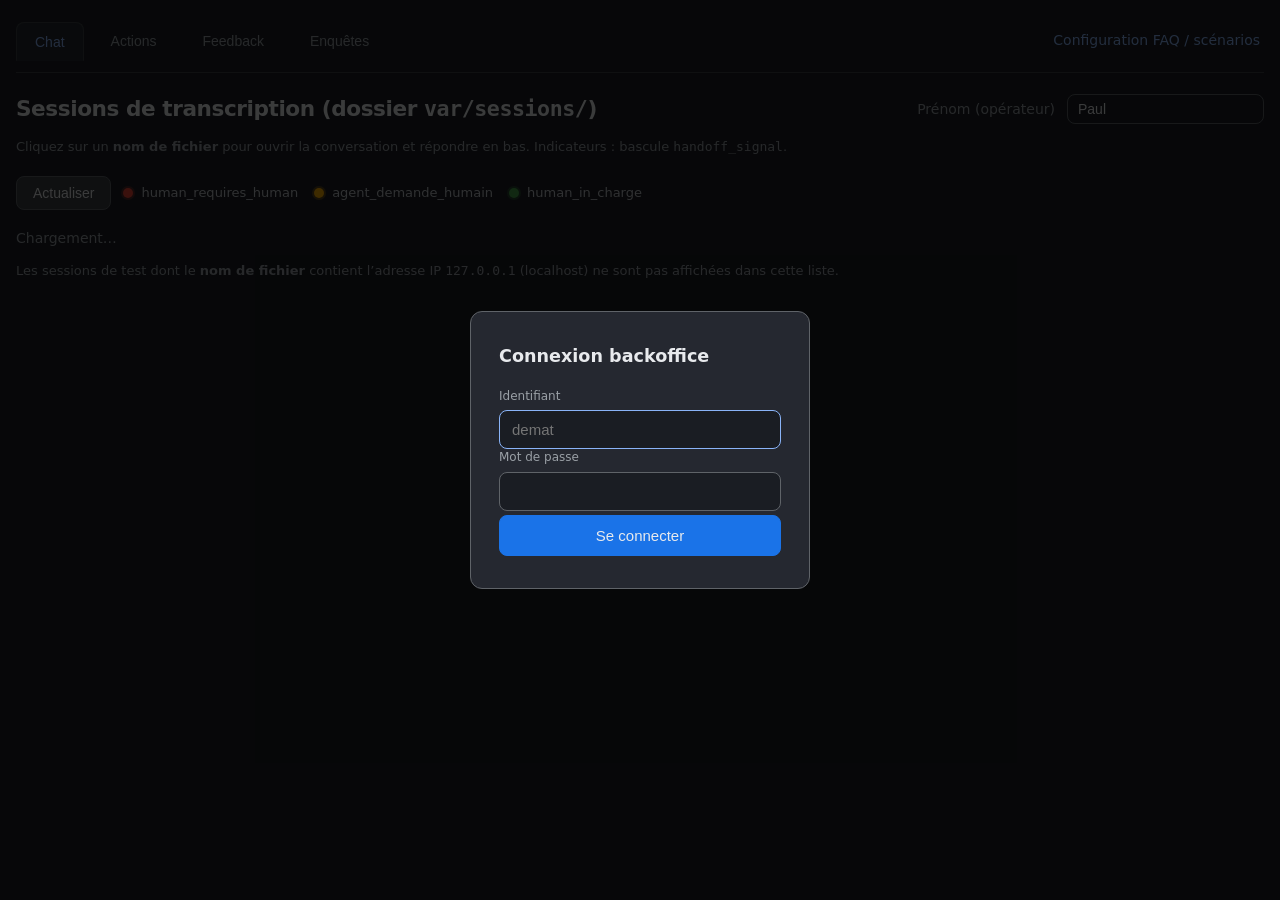
==== commit c881a322: "Modifying auth for backoffice" ====
--- a/static/admin/agent_admin.htm
+++ b/static/admin/agent_admin.htm
@@ -156,6 +156,7 @@
     a.muted-link:hover { color: #bdc1c6; }
     .muted { color: #9aa0a6; }
     .loading { color: #9aa0a6; font-size: 14px; }
+    .hidden { display: none !important; }
     .archive-btn {
       display: inline-flex;
       align-items: center;
@@ -401,6 +402,58 @@
       display: none;
     }
     .record-detail.open { display: block; }
+
+    /* Login overlay */
+    .auth-overlay {
+      position: fixed;
+      inset: 0;
+      background: rgba(0, 0, 0, 0.75);
+      display: flex;
+      align-items: center;
+      justify-content: center;
+      z-index: 1000;
+    }
+    .auth-overlay.hidden { display: none; }
+    .auth-box {
+      background: #252830;
+      border: 1px solid #5f6368;
+      border-radius: 12px;
+      padding: 32px 28px;
+      width: 100%;
+      max-width: 340px;
+      display: flex;
+      flex-direction: column;
+      gap: 14px;
+    }
+    .auth-box h2 {
+      font-size: 1.1rem;
+      font-weight: 600;
+      margin: 0 0 4px;
+    }
+    .auth-err {
+      background: rgba(234, 67, 53, 0.12);
+      border: 1px solid rgba(234, 67, 53, 0.4);
+      color: #f28b82;
+      padding: 10px 12px;
+      border-radius: 8px;
+      font-size: 13px;
+    }
+    .auth-field {
+      display: flex;
+      flex-direction: column;
+      gap: 5px;
+    }
+    .auth-field label { font-size: 12px; color: #9aa0a6; font-weight: 500; }
+    .auth-field input {
+      padding: 10px 12px;
+      border: 1px solid #5f6368;
+      border-radius: 8px;
+      background: #1a1d23;
+      color: #e8eaed;
+      font-size: 15px;
+    }
+    .auth-field input:focus { outline: none; border-color: #8ab4f8; }
+
     .record-detail pre {
       margin: 12px 0 0;
       padding: 12px;
@@ -423,6 +476,23 @@
   </style>
 </head>
 <body>
+  <div id="auth-overlay" class="auth-overlay hidden" role="dialog" aria-modal="true" aria-label="Connexion">
+    <div class="auth-box">
+      <h2>Connexion backoffice</h2>
+      <div id="auth-err" class="auth-err hidden"></div>
+      <form id="auth-form" autocomplete="on">
+        <div class="auth-field">
+          <label for="auth-user">Identifiant</label>
+          <input type="text" id="auth-user" name="username" autocomplete="username" required placeholder="demat" />
+        </div>
+        <div class="auth-field">
+          <label for="auth-pass">Mot de passe</label>
+          <input type="password" id="auth-pass" name="password" autocomplete="current-password" required />
+        </div>
+        <button type="submit" class="primary" style="width:100%;margin-top:4px;padding:11px 16px;font-size:15px;">Se connecter</button>
+      </form>
+    </div>
+  </div>
   <div class="wrap">
     <datalist id="prenoms-suggestions">
       <option value="Paul"></option>
@@ -540,14 +610,27 @@
   </div>
   <script src="/static/admin/admin-auth.js"></script>
   <script>
-    const fetch = AdminAuth.fetch.bind(AdminAuth);
-    const API_LIST = "/backoffice/sessions/list";
-    const API_ARCHIVE = "/backoffice/sessions/archive";
-    const API_RECORDS_LIST = "/backoffice/records/list";
-    const API_RECORDS_FILE = "/backoffice/records/file";
+    // Wrap AdminAuth.fetch to intercept 401 and show the login overlay.
+    // Named apiFetch (not fetch) to avoid overriding window.fetch, which would
+    // cause AdminAuth.fetch → window.fetch → AdminAuth.fetch infinite recursion.
+    const _baseFetch = AdminAuth.fetch.bind(AdminAuth);
+    async function apiFetch(url, opts) {
+      const r = await _baseFetch(url, opts);
+      if (r.status === 401) {
+        showAuthOverlay("Identifiants incorrects, veuillez vous reconnecter.");
+        throw new Error("Unauthorized");
+      }
+      return r;
+    }
+    const API_BASE = "/backoffice";
+    const API_LIST = API_BASE + "/sessions/list";
+    const API_ARCHIVE = API_BASE + "/sessions/archive";
+    const API_RECORDS_LIST = API_BASE + "/records/list";
+    const API_RECORDS_FILE = API_BASE + "/records/file";
+    const API_SESSION_FILE = API_BASE + "/sessions/file";
     const API_POLL = "/agent/prompt";
-    const API_HUMAN = "/backoffice/human";
-    const API_HUMAN_IN_CHARGE = "/backoffice/human-in-charge";
+    const API_HUMAN = API_BASE + "/human";
+    const API_HUMAN_IN_CHARGE = API_BASE + "/human-in-charge";
     const STORAGE_PRENOM = "agent_admin_prenom";
     const TAB_IDS = ["chat", "actions", "feedback", "surveys"];
     const TAB_LABELS = {
@@ -602,7 +685,7 @@
     }
 
     async function countChatSessions() {
-      const r = await fetch(API_LIST, { credentials: "same-origin" });
+      const r = await apiFetch(API_LIST, { credentials: "same-origin" });
       if (!r.ok) throw new Error("HTTP " + r.status);
       const data = await r.json();
       return (Array.isArray(data.sessions) ? data.sessions : []).filter(function (s) {
@@ -651,7 +734,7 @@
         const author = s.last_message_author ? String(s.last_message_author) : "—";
         const lastContentRaw = s.last_message_content != null ? String(s.last_message_content) : "";
         const lastContent = lastContentRaw || "—";
-        const hrefConv = "/backoffice/?file=" + encodeURIComponent(s.file);
+        const hrefConv = API_BASE + "/?file=" + encodeURIComponent(s.file);
         const archiveTitle = "Archiver ce fichier";
         const rowClasses = [
           s.client_online ? "row-online" : "",
@@ -681,7 +764,7 @@
       if (!ok) return;
       const msg = document.getElementById("msg");
       try {
-        const r = await fetch(API_ARCHIVE, {
+        const r = await apiFetch(API_ARCHIVE, {
           method: "POST",
           headers: { "Content-Type": "application/json" },
           credentials: "same-origin",
@@ -708,7 +791,7 @@
       content.className = "loading";
       content.textContent = "Chargement…";
       try {
-        const r = await fetch(API_LIST, { credentials: "same-origin" });
+        const r = await apiFetch(API_LIST, { credentials: "same-origin" });
         if (!r.ok) throw new Error("HTTP " + r.status);
         const data = await r.json();
         const sessions = (Array.isArray(data.sessions) ? data.sessions : []).filter(function (s) {
@@ -737,7 +820,9 @@
     }
 
     function transcriptUrl() {
-      if (detailQueryFile) return API_POLL + "?file=" + encodeURIComponent(detailQueryFile);
+      if (detailQueryFile) {
+        return API_SESSION_FILE + "?file=" + encodeURIComponent(detailQueryFile);
+      }
       return API_POLL + "?sessionId=" + encodeURIComponent(detailQuerySession);
     }
 
@@ -793,7 +878,7 @@
     async function loadConversation() {
       sendStatus.textContent = "";
       try {
-        const r = await fetch(transcriptUrl(), { credentials: "same-origin" });
+        const r = await apiFetch(transcriptUrl(), { credentials: "same-origin" });
         if (!r.ok) throw new Error("HTTP " + r.status);
         const data = await r.json();
         const file = data.file != null ? String(data.file) : detailQueryFile || "";
@@ -815,7 +900,7 @@
         if (file) {
           metaHtml +=
             ' <span><a class="file-link" href="' +
-            esc("/backoffice/sessions/file?file=" + encodeURIComponent(file)) +
+            esc(API_SESSION_FILE + "?file=" + encodeURIComponent(file)) +
             '" target="_blank" rel="noopener">Ouvrir le JSON brut</a></span>';
         }
         detailMeta.innerHTML = metaHtml;
@@ -845,7 +930,7 @@
       const prenom = getAdminPrenom();
       if (prenom) body.prenom = prenom;
       try {
-        const r = await fetch(API_HUMAN, {
+        const r = await apiFetch(API_HUMAN, {
           method: "POST",
           headers: { "Content-Type": "application/json" },
           credentials: "same-origin",
@@ -875,7 +960,7 @@
       if (detailQueryFile) body.file = detailQueryFile;
       else body.sessionId = detailQuerySession;
       try {
-        const r = await fetch(API_HUMAN_IN_CHARGE, {
+        const r = await apiFetch(API_HUMAN_IN_CHARGE, {
           method: "POST",
           headers: { "Content-Type": "application/json" },
           credentials: "same-origin",
@@ -957,7 +1042,7 @@
     }
 
     async function fetchRecordsForSource(source) {
-      const r = await fetch(API_RECORDS_LIST + "?source=" + encodeURIComponent(source), {
+      const r = await apiFetch(API_RECORDS_LIST + "?source=" + encodeURIComponent(source), {
         credentials: "same-origin",
       });
       if (!r.ok) throw new Error("HTTP " + r.status);
@@ -1022,7 +1107,7 @@
         '</strong><button type="button" class="btn-close-record">Fermer</button></div><p class="loading" style="margin:12px 0 0;">Chargement…</p>';
       if (!opts.skipScroll) box.scrollIntoView({ behavior: "smooth", block: "nearest" });
       try {
-        const r = await fetch(
+        const r = await apiFetch(
           API_RECORDS_FILE + "?source=" + encodeURIComponent(source) + "&file=" + encodeURIComponent(file),
           { credentials: "same-origin" }
         );
@@ -1035,7 +1120,8 @@
         }
         const raw = data.data != null ? data.data : data;
         const jsonLink =
-          "/backoffice/records/file?source=" +
+          API_RECORDS_FILE +
+          "?source=" +
           encodeURIComponent(source) +
           "&file=" +
           encodeURIComponent(file);
@@ -1074,7 +1160,7 @@
     function showDetail() {
       viewList.classList.add("hidden");
       viewDetail.classList.add("active");
-      document.getElementById("detail-back").href = "/backoffice/?tab=chat";
+      document.getElementById("detail-back").href = API_BASE + "/?tab=chat";
       loadConversation();
     }
 
@@ -1156,12 +1242,50 @@
       });
     })();
 
-    if (parseDetailParams()) {
-      showDetail();
+    function showAuthOverlay(errorMsg) {
+      const overlay = document.getElementById("auth-overlay");
+      const errEl = document.getElementById("auth-err");
+      if (errorMsg) {
+        errEl.textContent = errorMsg;
+        errEl.classList.remove("hidden");
+      } else {
+        errEl.classList.add("hidden");
+      }
+      overlay.classList.remove("hidden");
+      const firstInput = document.getElementById("auth-user");
+      if (!firstInput.value) firstInput.focus();
+      else document.getElementById("auth-pass").focus();
+    }
+
+    function hideAuthOverlay() {
+      document.getElementById("auth-overlay").classList.add("hidden");
+      document.getElementById("auth-err").classList.add("hidden");
+    }
+
+    document.getElementById("auth-form").addEventListener("submit", function (e) {
+      e.preventDefault();
+      const user = document.getElementById("auth-user").value.trim();
+      const pass = document.getElementById("auth-pass").value;
+      if (!user) return;
+      AdminAuth.setBasic(user, pass);
+      hideAuthOverlay();
+      initPage();
+    });
+
+    function initPage() {
+      if (parseDetailParams()) {
+        showDetail();
+      } else {
+        activeTab = tabFromUrl();
+        switchTab(activeTab, { skipUrl: true });
+        refreshAllTabCounts();
+      }
+    }
+
+    if (AdminAuth.getBasic()) {
+      initPage();
     } else {
-      activeTab = tabFromUrl();
-      switchTab(activeTab, { skipUrl: true });
-      refreshAllTabCounts();
+      showAuthOverlay();
     }
   </script>
   <!--
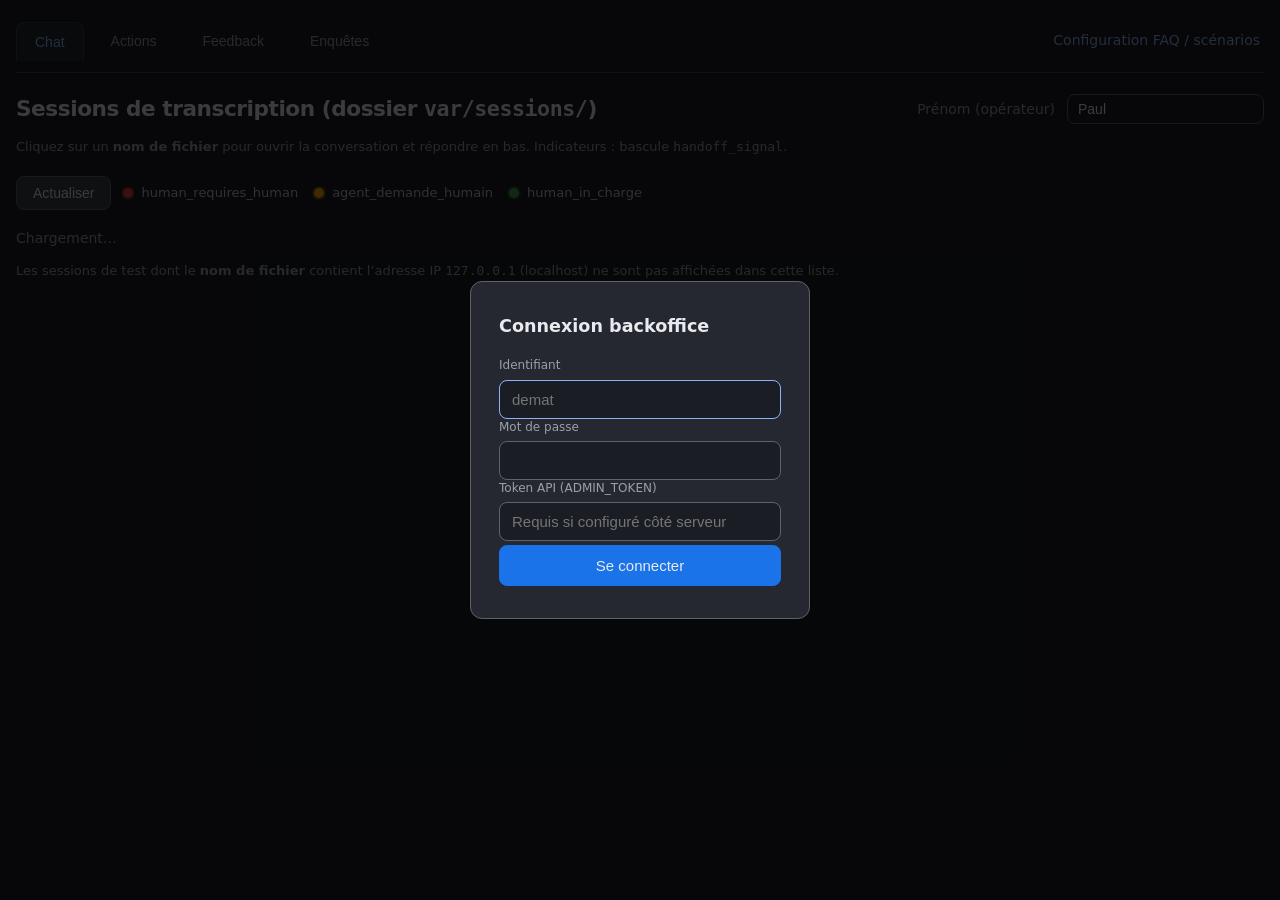
==== commit 69c96ddc: "Backoffice auth changes. Needs simplification." ====
--- a/static/admin/agent_admin.htm
+++ b/static/admin/agent_admin.htm
@@ -488,6 +488,10 @@
         <div class="auth-field">
           <label for="auth-pass">Mot de passe</label>
           <input type="password" id="auth-pass" name="password" autocomplete="current-password" required />
+        </div>
+        <div class="auth-field">
+          <label for="auth-token">Token API (ADMIN_TOKEN)</label>
+          <input type="password" id="auth-token" name="admin-token" autocomplete="off" placeholder="Requis si configuré côté serveur" />
         </div>
         <button type="submit" class="primary" style="width:100%;margin-top:4px;padding:11px 16px;font-size:15px;">Se connecter</button>
       </form>
@@ -507,7 +511,7 @@
           <button type="button" class="tab" data-tab="feedback">Feedback</button>
           <button type="button" class="tab" data-tab="surveys">Enquêtes</button>
         </nav>
-        <a class="admin-config-link" href="/admin/configuration.htm">Configuration FAQ / scénarios</a>
+        <a class="admin-config-link" href="/backoffice/configuration.htm">Configuration FAQ / scénarios</a>
       </div>
 
       <div id="panel-chat" class="tab-panel">
@@ -617,7 +621,7 @@
     async function apiFetch(url, opts) {
       const r = await _baseFetch(url, opts);
       if (r.status === 401) {
-        showAuthOverlay("Identifiants incorrects, veuillez vous reconnecter.");
+        showAuthOverlay("Identifiants ou token API incorrects, veuillez vous reconnecter.");
         throw new Error("Unauthorized");
       }
       return r;
@@ -1266,8 +1270,10 @@
       e.preventDefault();
       const user = document.getElementById("auth-user").value.trim();
       const pass = document.getElementById("auth-pass").value;
+      const token = document.getElementById("auth-token").value.trim();
       if (!user) return;
       AdminAuth.setBasic(user, pass);
+      if (token) AdminAuth.setToken(token);
       hideAuthOverlay();
       initPage();
     });
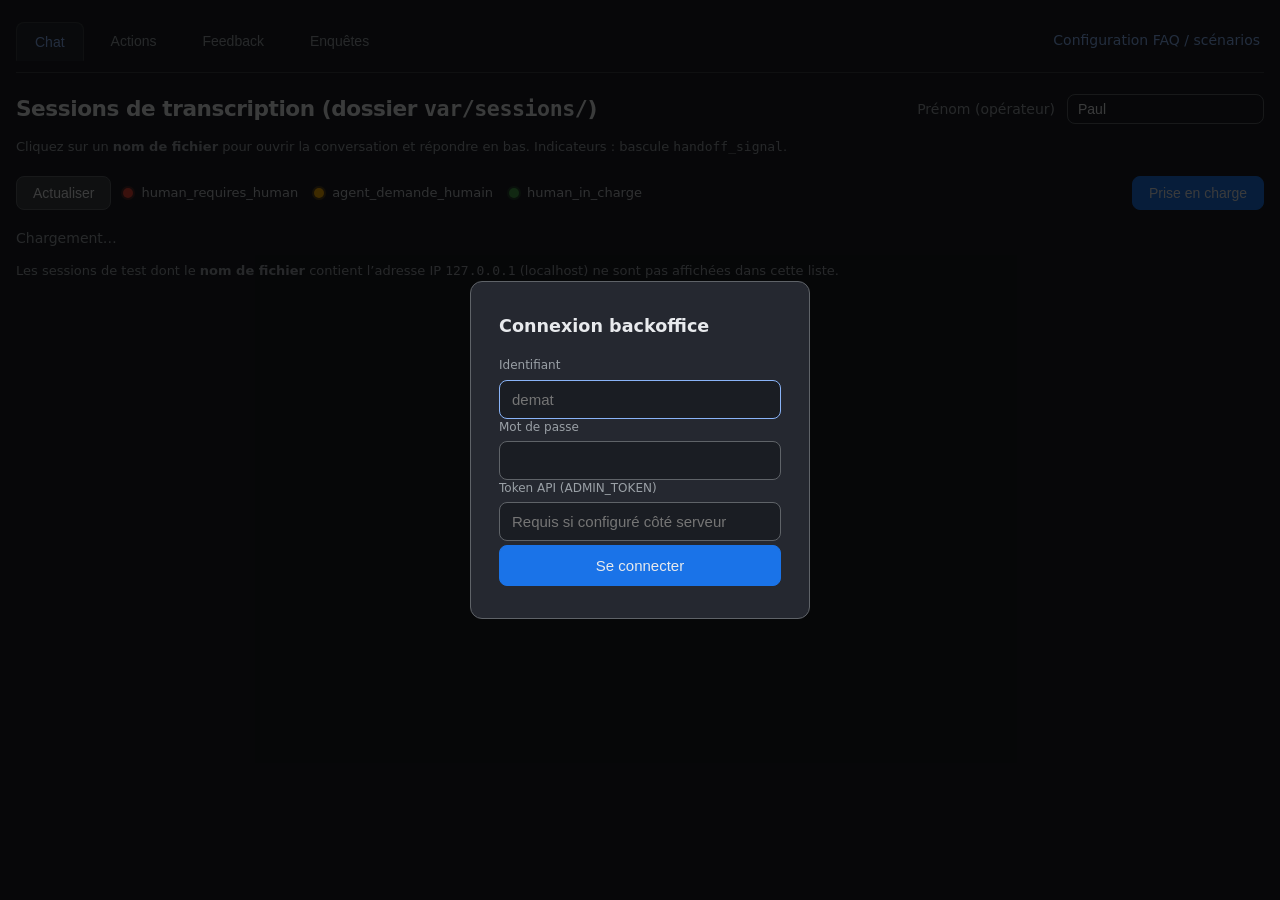
==== commit 1633b668: "Adding webhook calls for notifications" ====
--- a/static/admin/agent_admin.htm
+++ b/static/admin/agent_admin.htm
@@ -66,6 +66,18 @@
       align-items: center;
       gap: 8px;
     }
+    .toolbar-end {
+      margin-left: auto;
+      display: flex;
+      align-items: center;
+      gap: 10px;
+    }
+    .prise-status {
+      font-size: 13px;
+      color: #bdc1c6;
+    }
+    .prise-status.ok-text { color: #81c995; }
+    .prise-status.err-text { color: #f28b82; }
     .dot {
       width: 10px;
       height: 10px;
@@ -537,6 +549,10 @@
             <span><span class="dot dot-red" aria-hidden="true"></span> human_requires_human</span>
             <span><span class="dot dot-orange" aria-hidden="true"></span> agent_demande_humain</span>
             <span><span class="dot dot-green" aria-hidden="true"></span> human_in_charge</span>
+          </div>
+          <div class="toolbar-end">
+            <span id="prise-en-charge-status" class="prise-status" role="status"></span>
+            <button type="button" class="primary" id="btn-prise-en-charge">Prise en charge</button>
           </div>
         </div>
         <div id="msg"></div>
@@ -635,6 +651,7 @@
     const API_POLL = "/agent/prompt";
     const API_HUMAN = API_BASE + "/human";
     const API_HUMAN_IN_CHARGE = API_BASE + "/human-in-charge";
+    const API_PRISE_EN_CHARGE = API_BASE + "/notify/prise-en-charge";
     const STORAGE_PRENOM = "agent_admin_prenom";
     const TAB_IDS = ["chat", "actions", "feedback", "surveys"];
     const TAB_LABELS = {
@@ -1169,6 +1186,39 @@
     }
 
     document.getElementById("btn-refresh").addEventListener("click", loadList);
+    document.getElementById("btn-prise-en-charge").addEventListener("click", sendPriseEnCharge);
+
+    async function sendPriseEnCharge() {
+      const btn = document.getElementById("btn-prise-en-charge");
+      const status = document.getElementById("prise-en-charge-status");
+      btn.disabled = true;
+      status.className = "prise-status";
+      status.textContent = "Envoi…";
+      try {
+        const r = await apiFetch(API_PRISE_EN_CHARGE, {
+          method: "POST",
+          credentials: "same-origin",
+        });
+        const data = await r.json().catch(function () { return {}; });
+        if (!r.ok) {
+          const detail = data && data.detail != null ? data.detail : "Erreur " + r.status;
+          throw new Error(typeof detail === "string" ? detail : JSON.stringify(detail));
+        }
+        const sent = Array.isArray(data.sent) ? data.sent : [];
+        if (sent.length === 0) {
+          status.className = "prise-status err-text";
+          status.textContent = "Aucune URL configurée.";
+          return;
+        }
+        status.className = "prise-status ok-text";
+        status.textContent = "Notification envoyée.";
+      } catch (e) {
+        status.className = "prise-status err-text";
+        status.textContent = e && e.message ? e.message : String(e);
+      } finally {
+        btn.disabled = false;
+      }
+    }
     document.querySelectorAll("#admin-tabs .tab").forEach(function (btn) {
       btn.addEventListener("click", function () {
         switchTab(btn.getAttribute("data-tab") || "chat");
